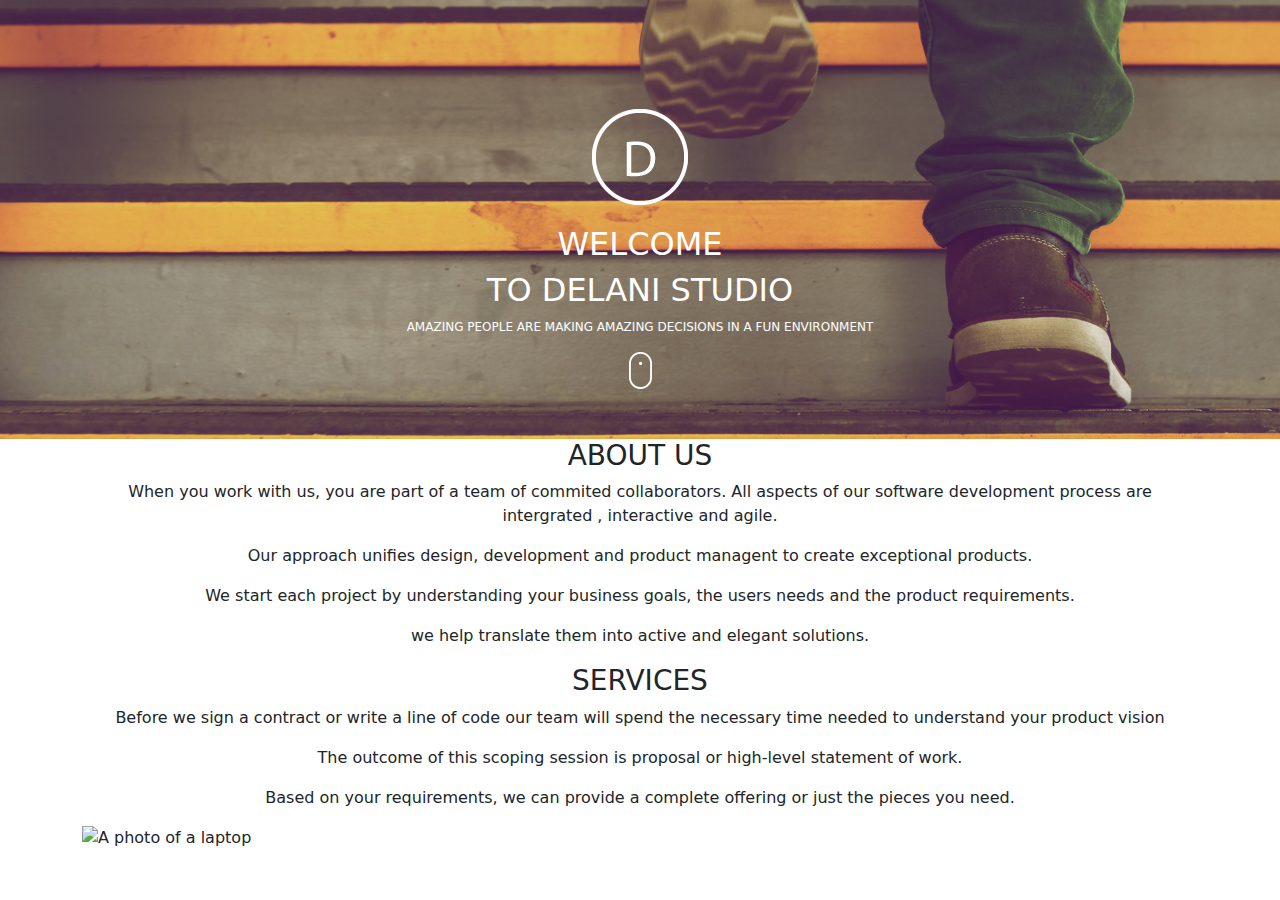
==== delani.html @ 22e6e0d6 "adding css for banner 1" ====
<!DOCTYPE html>
<html>

<head>
    <meta name="viewport" content="width=device-width, initial-scale=1.0">
    <title>Delani Studio</title>
   <!-- <link href="https://cdn.jsdelivr.net/npm/bootstrap@5.1.3/dist/css/bootstrap.min.css" rel="stylesheet" integrity="sha384-1BmE4kWBq78iYhFldvKuhfTAU6auU8tT94WrHftjDbrCEXSU1oBoqyl2QvZ6jIW3" crossorigin="anonymous">-->
     <link href="css/bootstrap.css" rel="stylesheet" >
     <link href="/css/delani.css" rel="stylesheet" >
</head>

<body>
    <div class="banner1">
        <div class="text1">
         
        <div> <img class="logo" src="/Assets/logo.png"></div> 
   
                <h2>WELCOME</h2>
                <h2> TO DELANI STUDIO</h2>
                <p>AMAZING PEOPLE ARE MAKING AMAZING DECISIONS IN A FUN ENVIRONMENT</p>
            <div class="mouse-click"> <a href="#about-us"><img src="/Assets/mouse_click.png" alt=" mouse-click" id="mouse-click"></a> </div>
               
            
             
        </div>
        </div>
     
    <div class="container">

            <div class="col text-center">
                <h3>ABOUT US</h3>
                <p>When you work with us, you are part of a team of commited collaborators. All aspects of our software development process are intergrated , interactive and agile.</p>
                <p>Our approach unifies design, development and product managent to create exceptional products.</p> 
                <p>We start each project by understanding your business goals, the users needs and the product requirements.</p>
                <p>we help translate them into active and elegant solutions.</p>
            </div>

             <div class="col text-center">
                    <h3>SERVICES</h3>
                    <p>Before we sign a contract or write a line of code our team will spend the necessary time needed to understand your product vision</p>
                    <p>The outcome of this scoping session is proposal or high-level statement of work.</p>
                    <p>Based on your requirements, we can provide a complete offering or just the pieces you need.</p>
             </div>
            

    </div>

    <div class="container">
        
            <img src="/Assets/s_image" alt="A photo of a laptop">
        
    </div>
  
   
    

    
<!--<script src="https://cdn.jsdelivr.net/npm/bootstrap@5.1.3/dist/js/bootstrap.bundle.min.js" integrity="sha384-ka7Sk0Gln4gmtz2MlQnikT1wXgYsOg+OMhuP+IlRH9sENBO0LRn5q+8nbTov4+1p" crossorigin="anonymous"></script>-->
</body>

</html>
---- css/delani.css ----
.banner1 {
    padding: 50px;
    background-image:url(/Assets/h_img.jpg);
    background-size: 100%;
    background-repeat: no-repeat;
    background-position:center;
  
 
}

.text1 {
    padding-top: 5%;
    color: white;
    font-size: 12px;
    text-align: center;
    
}

.logo {
   padding-bottom:20px;
    
}
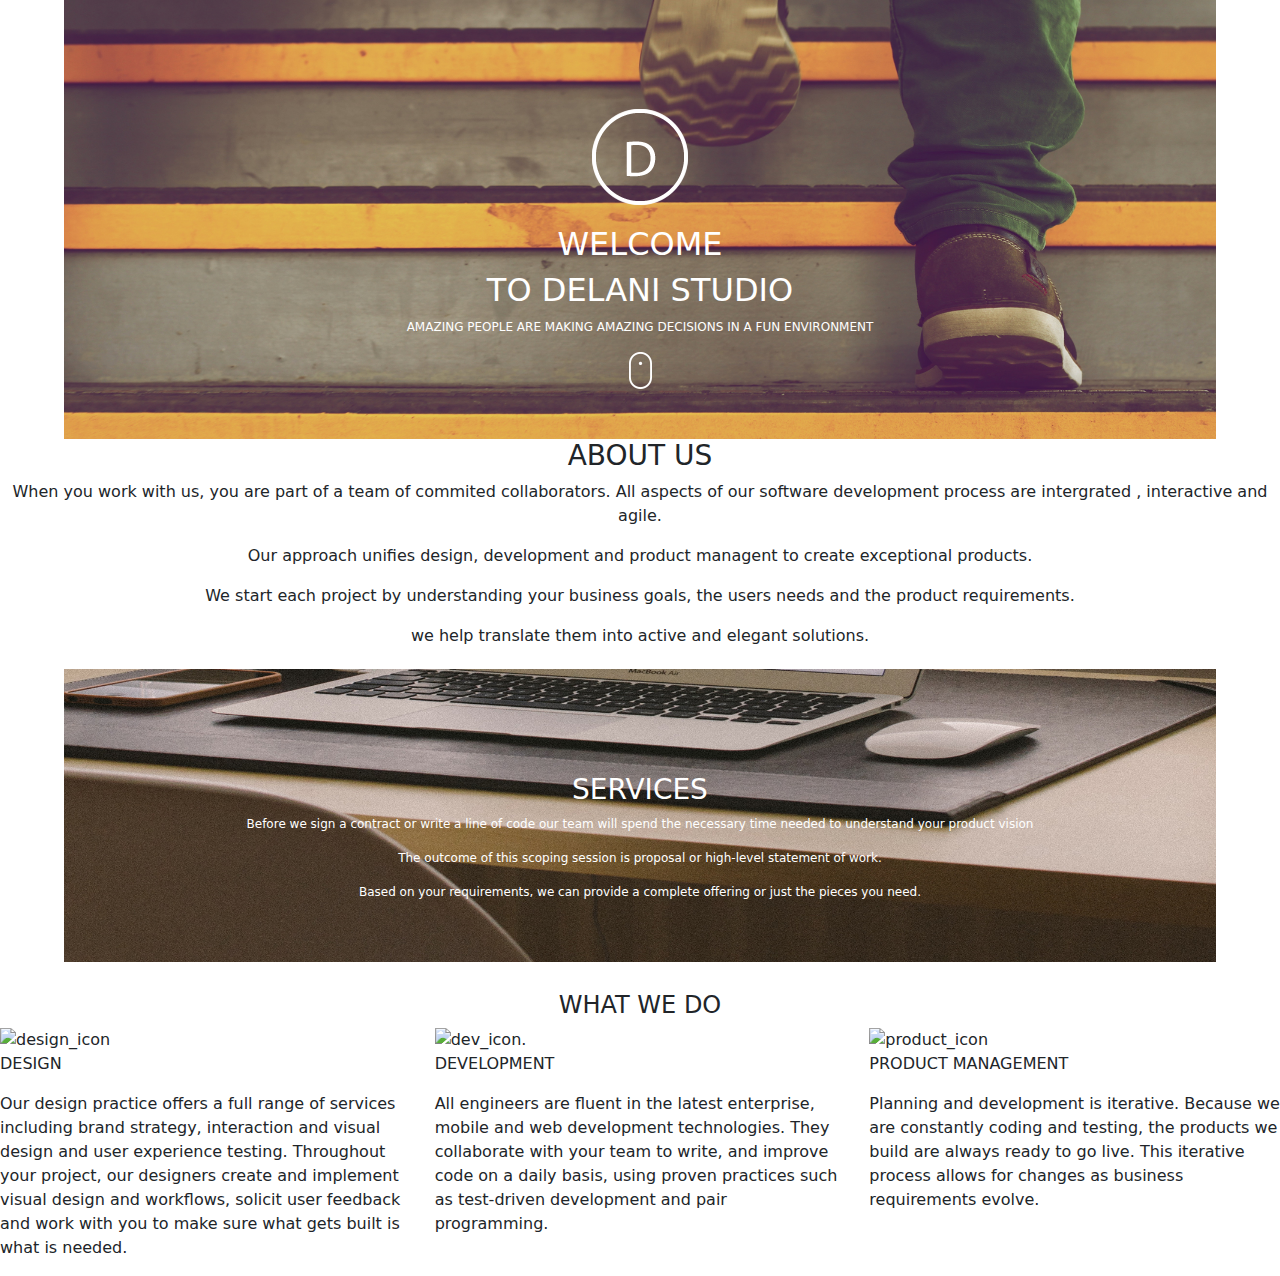
==== commit 105997d2: "adding in what we do segment" ====
--- a/delani.html
+++ b/delani.html
@@ -10,23 +10,21 @@
 </head>
 
 <body>
-    <div class="banner1">
+    <div class="container-fluid" id="banner1">
         <div class="text1">
          
-        <div> <img class="logo" src="/Assets/logo.png"></div> 
+        <div> <img class="img-fluid" id="logo" src="/Assets/logo.png"></div> 
    
                 <h2>WELCOME</h2>
                 <h2> TO DELANI STUDIO</h2>
                 <p>AMAZING PEOPLE ARE MAKING AMAZING DECISIONS IN A FUN ENVIRONMENT</p>
-            <div class="mouse-click"> <a href="#about-us"><img src="/Assets/mouse_click.png" alt=" mouse-click" id="mouse-click"></a> </div>
+            <div class="mouse-click"> <a href="#about-us"><img class="img-fluid"src="/Assets/mouse_click.png" alt=" mouse-click" id="mouse-click"></a> </div>
                
             
              
         </div>
         </div>
      
-    <div class="container">
-
             <div class="col text-center">
                 <h3>ABOUT US</h3>
                 <p>When you work with us, you are part of a team of commited collaborators. All aspects of our software development process are intergrated , interactive and agile.</p>
@@ -34,24 +32,53 @@
                 <p>We start each project by understanding your business goals, the users needs and the product requirements.</p>
                 <p>we help translate them into active and elegant solutions.</p>
             </div>
-
-             <div class="col text-center">
+            <div class="banner2">
+               <div class="text1">
                     <h3>SERVICES</h3>
                     <p>Before we sign a contract or write a line of code our team will spend the necessary time needed to understand your product vision</p>
                     <p>The outcome of this scoping session is proposal or high-level statement of work.</p>
                     <p>Based on your requirements, we can provide a complete offering or just the pieces you need.</p>
-             </div>
+                </div>
+            </div>
+            <div>
+                <br>
+                  <h4 style="text-align: center;">WHAT WE DO</h4>
+                  <div class="row">
+                    <div class="col-md-4">
+                      <div>
+                        <img src="/assets/design_icon.png" alt=" design_icon">
+                      </div>
+                        <p>DESIGN</p>
+                        <p>
+                            Our design practice offers a full range of services including brand strategy, interaction and visual design and user experience testing.
+                            Throughout your project, our designers create and implement visual design and workflows, solicit user feedback and work with you to make sure what gets built is what is needed.</p>
+                    </div>
+                    <div class="col-md-4">
+                      <div>
+                          <img src="/assets/dev_icon.png" alt="dev_icon.">
+                      </div>
+                        <p>DEVELOPMENT</p>
+                        <p>
+                            All engineers are fluent in the latest enterprise, mobile and web development technologies.
+                            They collaborate with your team to write, and improve code on a daily basis, using proven practices such as test-driven development and pair programming.</p>
+                    </div>
+                    <div class="col-md-4">
+                      <div>
+                          <img src="/assets/product_icon.png" alt="product_icon">
+                      </div>  
+                        <p>PRODUCT MANAGEMENT</p>
+                        <p>
+                              Planning and development is iterative. Because we are constantly coding and testing, the products we build are always ready to go live. 
+                              This iterative process allows for changes as business requirements evolve.</p>
+                    </div>
+                  </div>
+              </div>
             
 
-    </div>
+   
 
-    <div class="container">
-        
-            <img src="/Assets/s_image" alt="A photo of a laptop">
-        
-    </div>
   
-   
+
     
 
     
--- a/css/delani.css
+++ b/css/delani.css
@@ -1,10 +1,10 @@
 
 
 
-.banner1 {
+#banner1 {
     padding: 50px;
     background-image:url(/Assets/h_img.jpg);
-    background-size: 100%;
+    background-size: 90%;
     background-repeat: no-repeat;
     background-position:center;
   
@@ -19,10 +19,24 @@
     
 }
 
-.logo {
+#logo {
    padding-bottom:20px;
     
 }
 
+.banner2 {
+    padding: 50px;
+    background-image:url(/Assets/s_image.jpg);
+    background-size: 90%;
+    background-repeat: no-repeat;
+    background-position:center;
 
+}
 
+.text1 {
+    padding-top: 5%;
+    color: white;
+    font-size: 12px;
+    text-align: center;
+
+}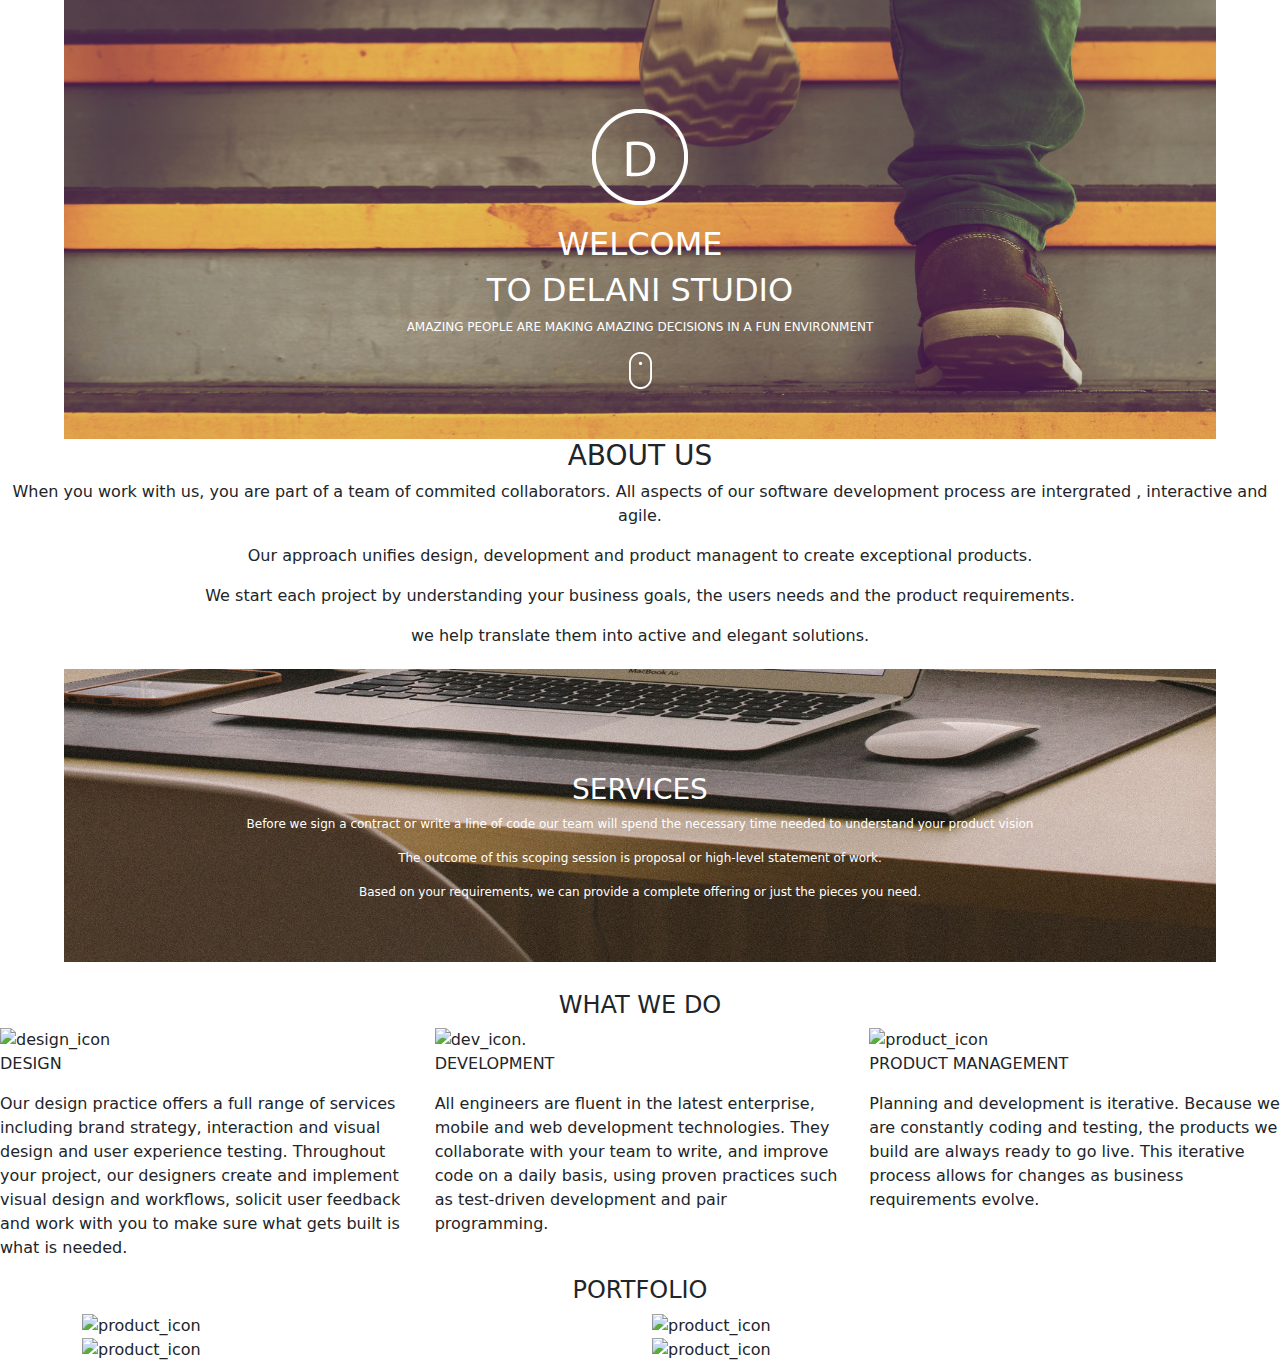
==== commit 2cdf67e2: "Adding portfolios grid structure and alignment" ====
--- a/delani.html
+++ b/delani.html
@@ -13,46 +13,47 @@
     <div class="container-fluid" id="banner1">
         <div class="text1">
          
-        <div> <img class="img-fluid" id="logo" src="/Assets/logo.png"></div> 
+            <div> <img class="img-fluid" id="logo" src="/Assets/logo.png"></div> 
    
                 <h2>WELCOME</h2>
                 <h2> TO DELANI STUDIO</h2>
                 <p>AMAZING PEOPLE ARE MAKING AMAZING DECISIONS IN A FUN ENVIRONMENT</p>
-            <div class="mouse-click"> <a href="#about-us"><img class="img-fluid"src="/Assets/mouse_click.png" alt=" mouse-click" id="mouse-click"></a> </div>
+             <div class="mouse-click"> <a href="#about-us"><img class="img-fluid"src="/Assets/mouse_click.png" alt=" mouse-click" id="mouse-click"></a> </div>
                
             
              
         </div>
-        </div>
+     </div>
      
-            <div class="col text-center">
+    <div class="col text-center">
                 <h3>ABOUT US</h3>
                 <p>When you work with us, you are part of a team of commited collaborators. All aspects of our software development process are intergrated , interactive and agile.</p>
                 <p>Our approach unifies design, development and product managent to create exceptional products.</p> 
                 <p>We start each project by understanding your business goals, the users needs and the product requirements.</p>
                 <p>we help translate them into active and elegant solutions.</p>
-            </div>
-            <div class="banner2">
-               <div class="text1">
+    </div>
+        <div class="banner2">
+            <div class="text1">
                     <h3>SERVICES</h3>
                     <p>Before we sign a contract or write a line of code our team will spend the necessary time needed to understand your product vision</p>
                     <p>The outcome of this scoping session is proposal or high-level statement of work.</p>
                     <p>Based on your requirements, we can provide a complete offering or just the pieces you need.</p>
-                </div>
             </div>
-            <div>
+    </div>
+    <div>
                 <br>
                   <h4 style="text-align: center;">WHAT WE DO</h4>
-                  <div class="row">
-                    <div class="col-md-4">
-                      <div>
-                        <img src="/assets/design_icon.png" alt=" design_icon">
-                      </div>
-                        <p>DESIGN</p>
-                        <p>
-                            Our design practice offers a full range of services including brand strategy, interaction and visual design and user experience testing.
-                            Throughout your project, our designers create and implement visual design and workflows, solicit user feedback and work with you to make sure what gets built is what is needed.</p>
-                    </div>
+        <div class="row">
+             <div class="col-md-4">
+                <div>
+                    <img src="/assets/design_icon.png" alt=" design_icon">
+                 </div>
+                        
+                 <p>DESIGN</p>
+                       
+                 <p>Our design practice offers a full range of services including brand strategy, interaction and visual design and user experience testing.
+                     Throughout your project, our designers create and implement visual design and workflows, solicit user feedback and work with you to make sure what gets built is what is needed.</p>
+              </div>
                     <div class="col-md-4">
                       <div>
                           <img src="/assets/dev_icon.png" alt="dev_icon.">
@@ -73,6 +74,29 @@
                     </div>
                   </div>
               </div>
+    <div>
+        <h4 style="text-align: center;">PORTFOLIO</h4>
+        <div class="container">
+            <div class="row">
+              <div class="col">
+                <img src="/assets/product_icon.png" alt="product_icon">
+              </div>
+              <div class="col">
+                <img src="/assets/product_icon.png" alt="product_icon">
+              </div>
+              
+            </div>
+            <div class="row">
+                <div class="col">
+                  <img src="/assets/product_icon.png" alt="product_icon">
+                </div>
+                <div class="col">
+                  <img src="/assets/product_icon.png" alt="product_icon">
+                </div>
+                
+              </div>
+              
+    </div>
             
 
    
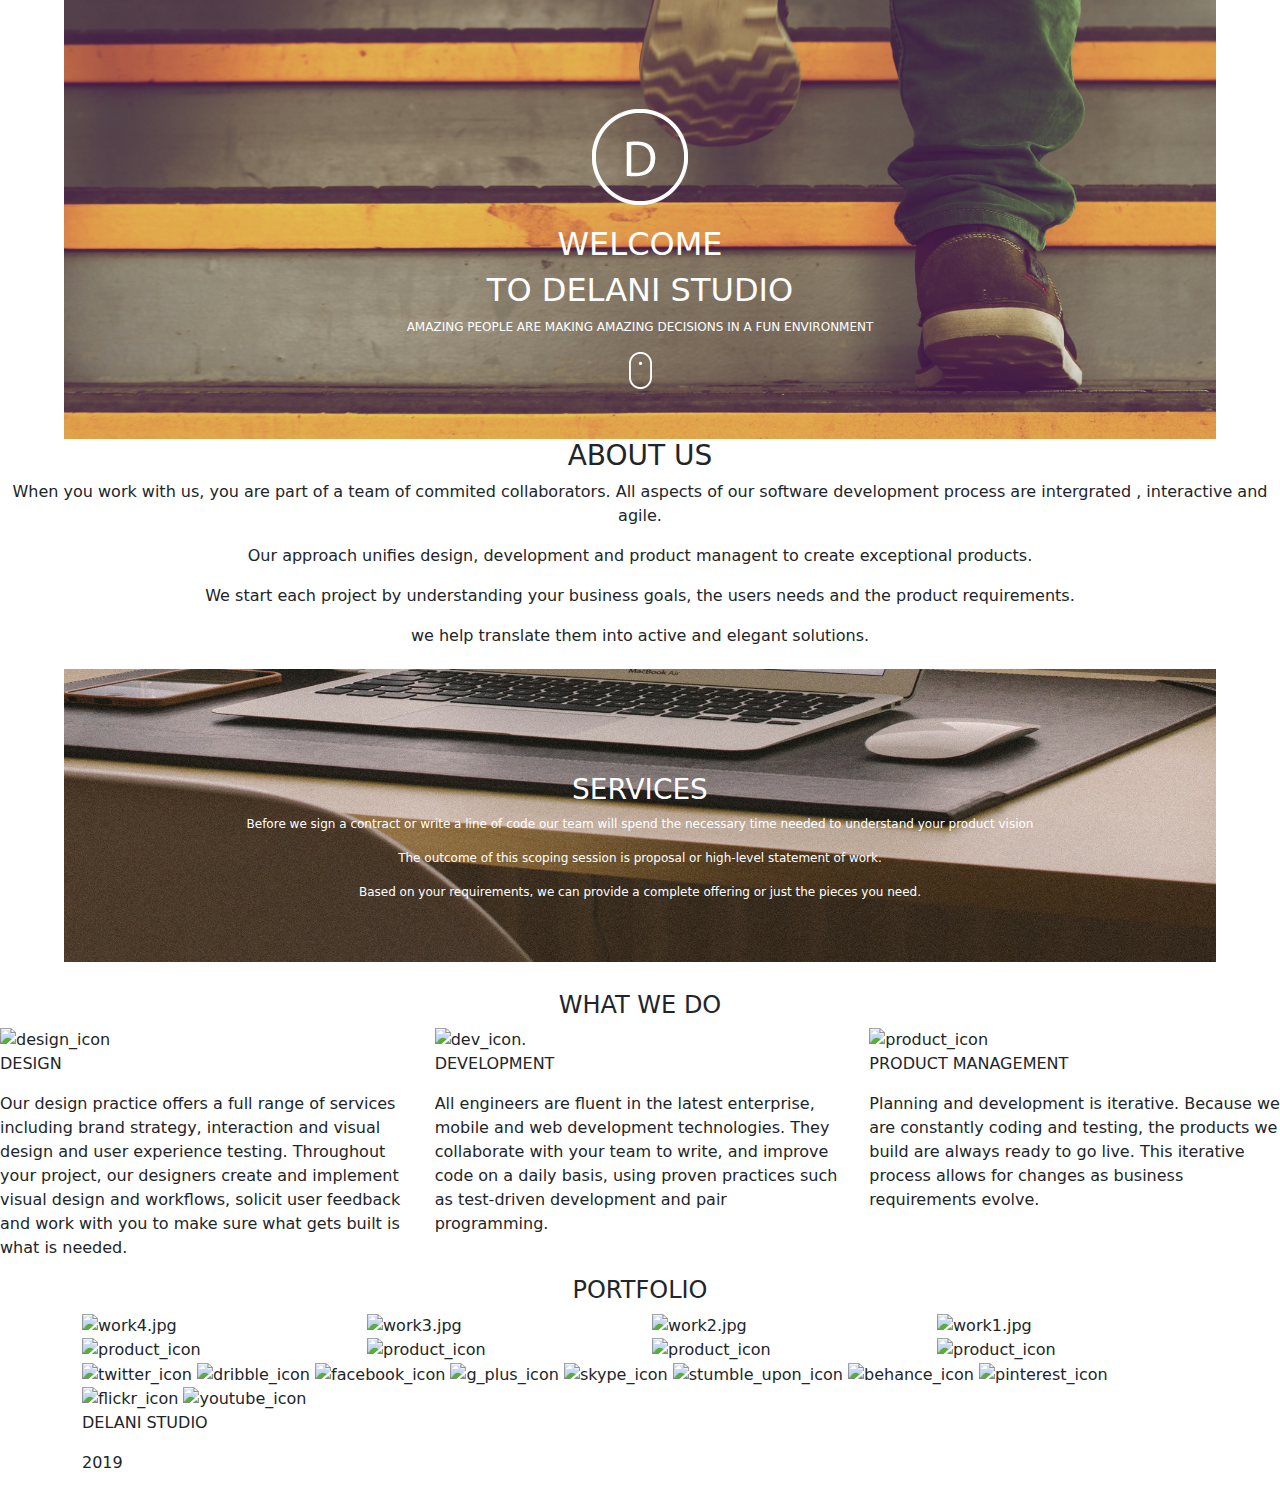
==== commit be3efdc6: "adding social media pages" ====
--- a/delani.html
+++ b/delani.html
@@ -78,23 +78,51 @@
         <h4 style="text-align: center;">PORTFOLIO</h4>
         <div class="container">
             <div class="row">
-              <div class="col">
-                <img src="/assets/product_icon.png" alt="product_icon">
+              <div class="col-sm-12 col-md-3 col-lg-3">
+                <img src="/assets/work4.jpg" class="img-fluid " alt="work4.jpg">
               </div>
-              <div class="col">
-                <img src="/assets/product_icon.png" alt="product_icon">
+              <div class="col-sm-12 col-md-3 col-lg-3">
+                <img src="/assets/work3.jpg" class="img-fluid " alt="work3.jpg">
+              </div>
+              <div class="col-sm-12 col-md-3 col-lg-3">
+                <img src="/assets/work2.jpg" class="img-fluid " alt="work2.jpg">
+              </div>
+              <div class="col-sm-12 col-md-3 col-lg-3">
+                <img src="/assets/work1.jpg" class="img-fluid " alt="work1.jpg">
               </div>
               
             </div>
             <div class="row">
-                <div class="col">
-                  <img src="/assets/product_icon.png" alt="product_icon">
+                <div class="col-sm-12 col-md-3 col-lg-3">
+                  <img src="/assets/work5.jpg" class="img-fluid " alt="product_icon">
                 </div>
-                <div class="col">
-                  <img src="/assets/product_icon.png" alt="product_icon">
+                <div class="col-sm-12 col-md-3 col-lg-3">
+                  <img src="/assets/work6.jpg" class="img-fluid " alt="product_icon">
                 </div>
+                <div class="col-sm-12 col-md-3 col-lg-3">
+                    <img src="/assets/work7.jpg" class="img-fluid " alt="product_icon">
+                  </div>
+                  <div class="col-sm-12 col-md-3 col-lg-3">
+                    <img src="/assets/work8.jpg" class="img-fluid " alt="product_icon">
+                  </div>
+
                 
               </div>
+              
+              <footer>
+                <img src="/assets/social_icons/twitter.png" alt="twitter_icon">
+                <img src="/assets/social_icons/dribble.png" alt="dribble_icon">
+                <img src="/assets/social_icons/facebook.png" alt="facebook_icon">
+                <img src="/assets/social_icons/g_plus.png" alt="g_plus_icon">
+                <img src="/assets/social_icons/skype.png" alt="skype_icon">
+                <img src="/assets/social_icons/stumble_upon.png" alt="stumble_upon_icon">
+                <img src="/assets/social_icons/behance.png" alt="behance_icon">
+                <img src="/assets/social_icons/pinterest.png" alt="pinterest_icon">
+                <img src="/assets/social_icons/flickr.png" alt="flickr_icon">
+                <img src="/assets/social_icons/you_tube.png" alt="youtube_icon">
+                <p>DELANI STUDIO</p>
+                <p>2019</p>
+            </footer> 
               
     </div>
             
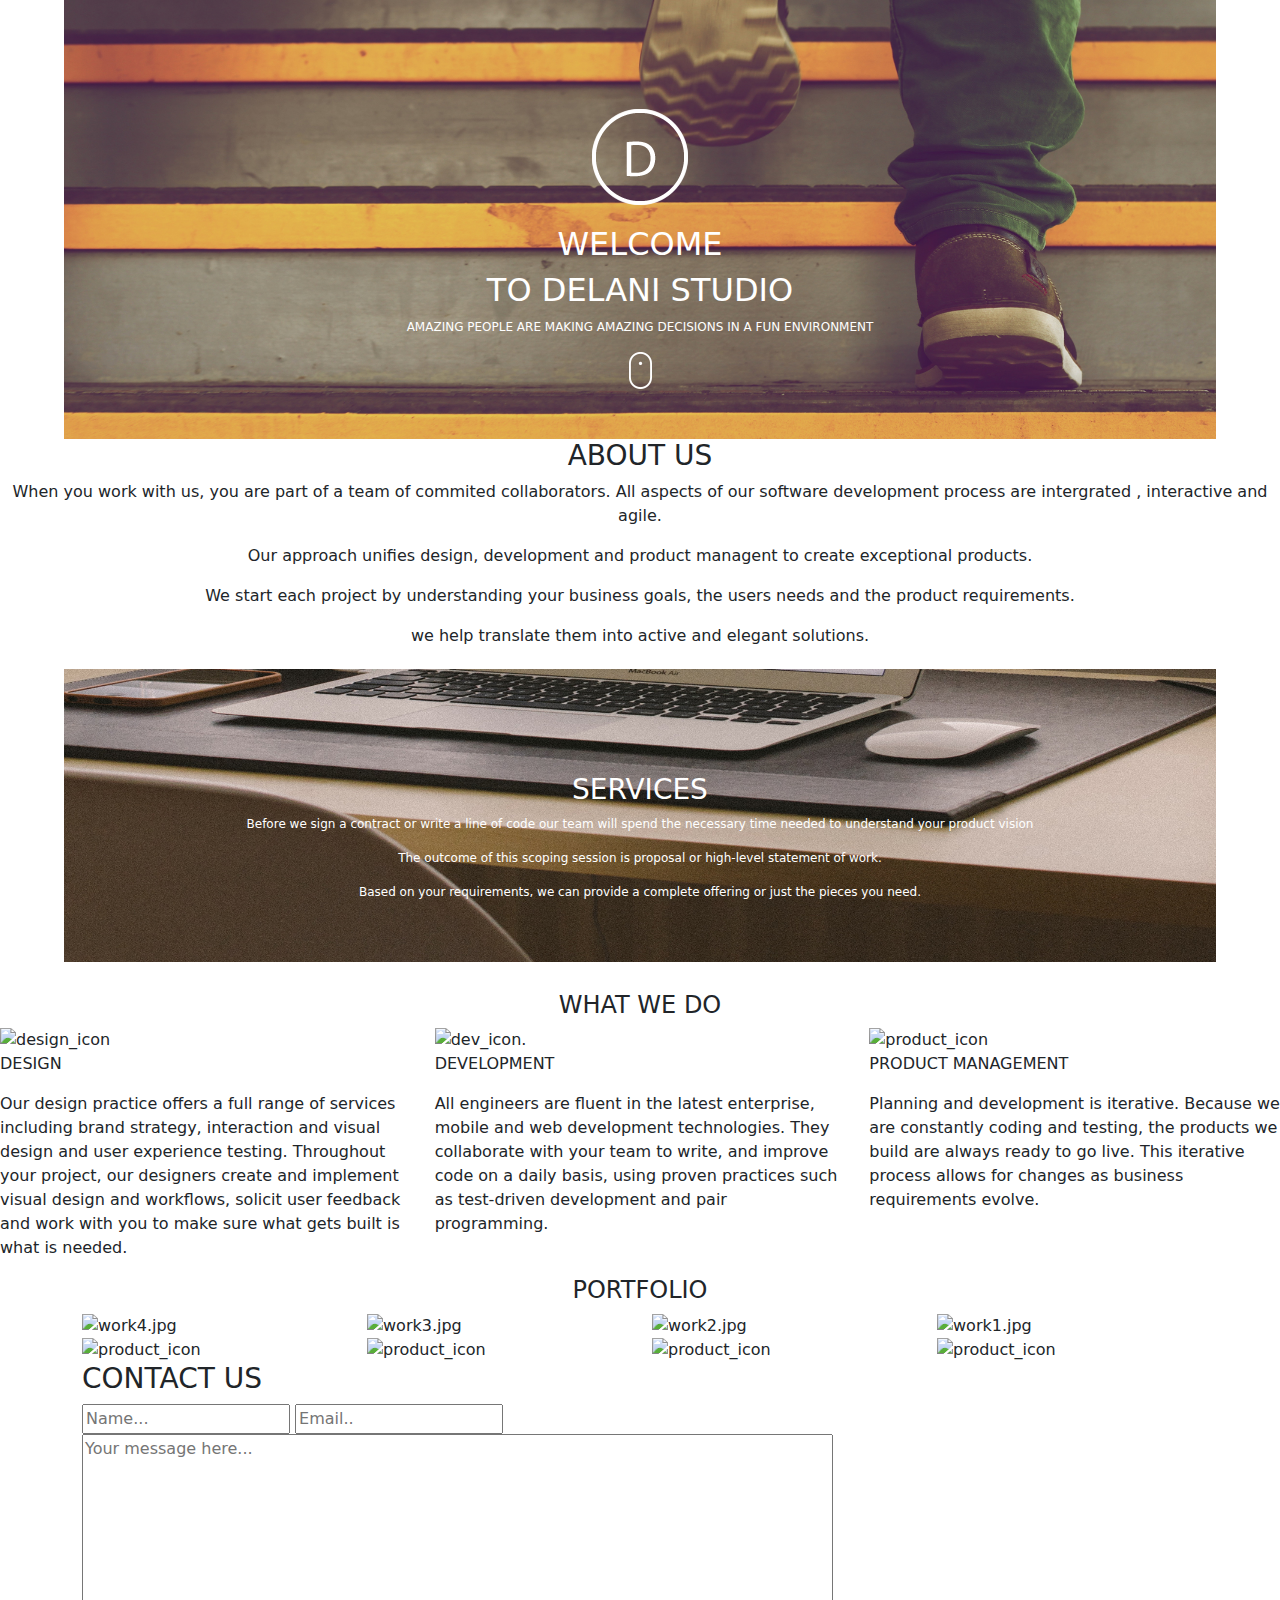
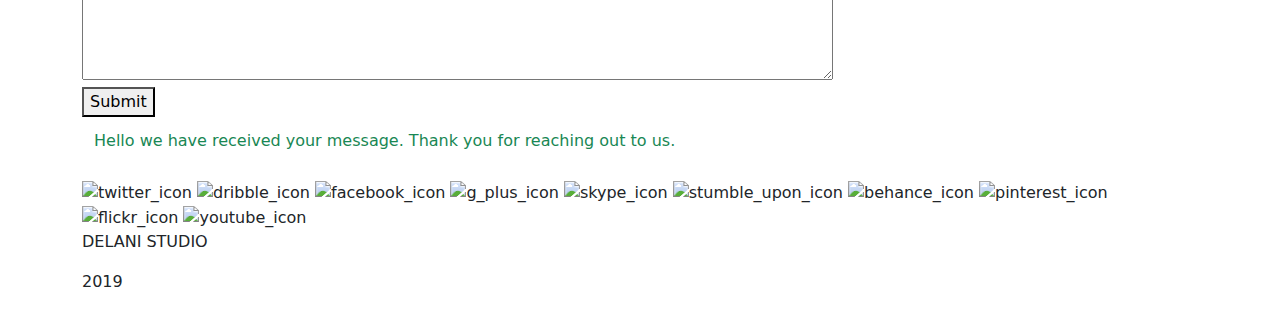
==== commit 46889963: "Ammending form" ====
--- a/delani.html
+++ b/delani.html
@@ -105,9 +105,28 @@
                   <div class="col-sm-12 col-md-3 col-lg-3">
                     <img src="/assets/work8.jpg" class="img-fluid " alt="product_icon">
                   </div>
-
-                
-              </div>
+<div>
+       
+    <div>
+        <div>
+            <h3>CONTACT US</h3>
+            <form name="ContactForm" action="">
+                <input type="text" placeholder="Name..." >
+                <input type="email" placeholder="Email.." >
+                <div>
+                    <textarea name=""cols="90" rows="10" placeholder="Your message here..."></textarea>
+                </div>
+                <div>
+                    <button>Submit</button>
+                </div>
+            </form>
+                </div>
+                <div class="toast-body">
+                    <p class="text-success"> Hello <span></span> we have received your message. Thank you for reaching out to us.</p>
+                </div>
+            </div>
+        </div>
+    </div>
               
               <footer>
                 <img src="/assets/social_icons/twitter.png" alt="twitter_icon">
@@ -134,7 +153,7 @@
     
 
     
-<!--<script src="https://cdn.jsdelivr.net/npm/bootstrap@5.1.3/dist/js/bootstrap.bundle.min.js" integrity="sha384-ka7Sk0Gln4gmtz2MlQnikT1wXgYsOg+OMhuP+IlRH9sENBO0LRn5q+8nbTov4+1p" crossorigin="anonymous"></script>-->
+<script src="https://cdn.jsdelivr.net/npm/bootstrap@5.1.3/dist/js/bootstrap.bundle.min.js" integrity="sha384-ka7Sk0Gln4gmtz2MlQnikT1wXgYsOg+OMhuP+IlRH9sENBO0LRn5q+8nbTov4+1p" crossorigin="anonymous"></script>
 </body>
 
 </html>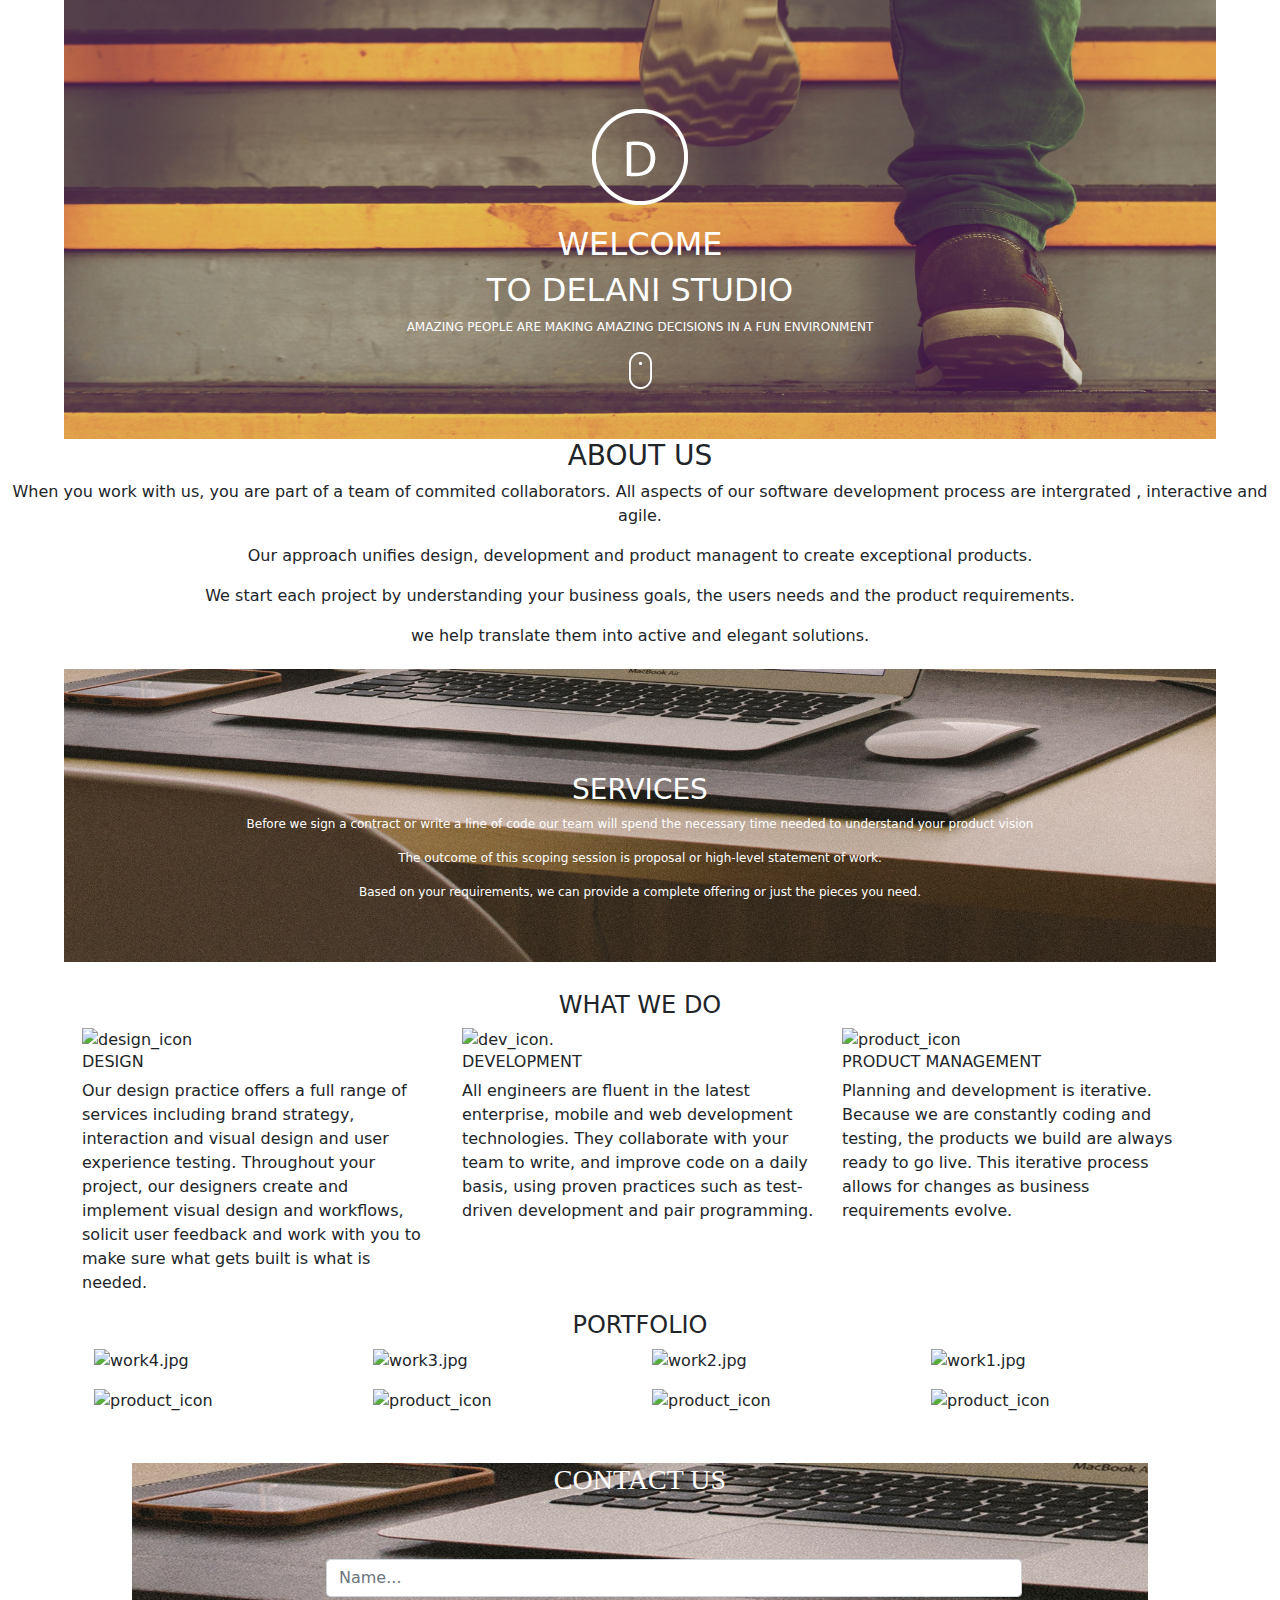
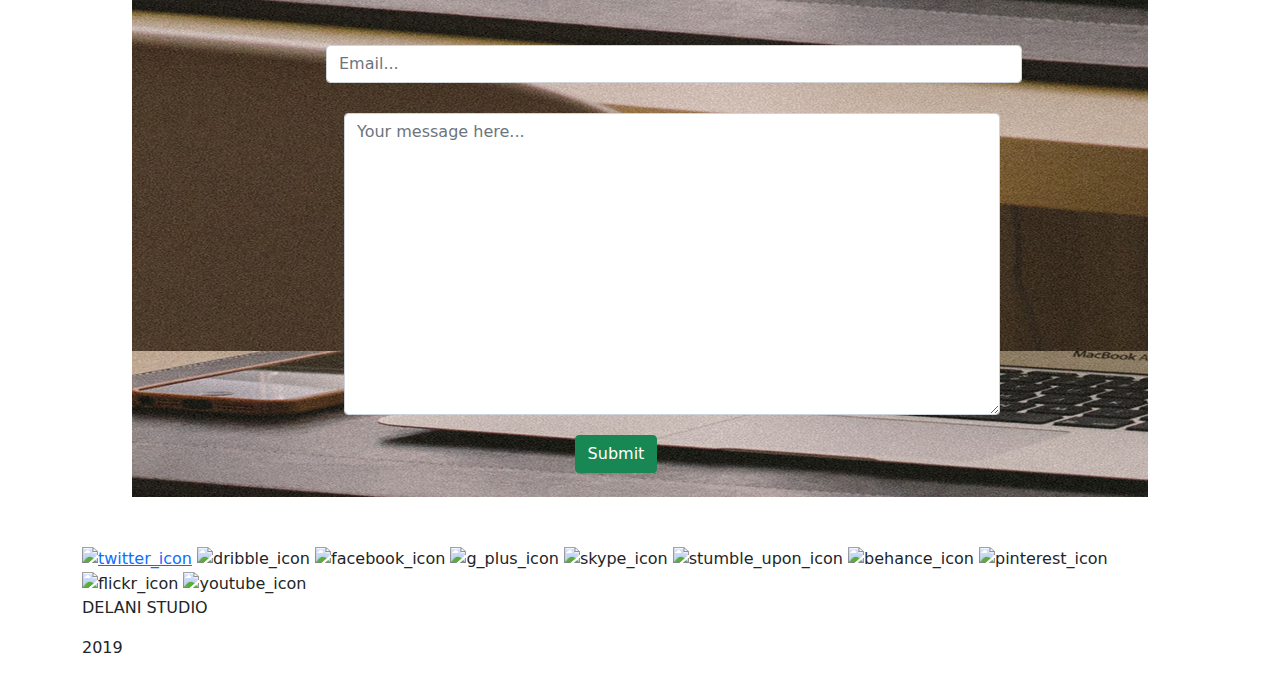
==== commit d6efda3d: "finalized on structure" ====
--- a/delani.html
+++ b/delani.html
@@ -1,159 +1,190 @@
 <!DOCTYPE html>
 <html>
-
-<head>
-    <meta name="viewport" content="width=device-width, initial-scale=1.0">
+  <head>
+    <meta name="viewport" content="width=device-width, initial-scale=1.0" />
     <title>Delani Studio</title>
-   <!-- <link href="https://cdn.jsdelivr.net/npm/bootstrap@5.1.3/dist/css/bootstrap.min.css" rel="stylesheet" integrity="sha384-1BmE4kWBq78iYhFldvKuhfTAU6auU8tT94WrHftjDbrCEXSU1oBoqyl2QvZ6jIW3" crossorigin="anonymous">-->
-     <link href="css/bootstrap.css" rel="stylesheet" >
-     <link href="/css/delani.css" rel="stylesheet" >
-</head>
-
-<body>
-    <div class="container-fluid" id="banner1">
-        <div class="text1">
-         
-            <div> <img class="img-fluid" id="logo" src="/Assets/logo.png"></div> 
-   
-                <h2>WELCOME</h2>
-                <h2> TO DELANI STUDIO</h2>
-                <p>AMAZING PEOPLE ARE MAKING AMAZING DECISIONS IN A FUN ENVIRONMENT</p>
-             <div class="mouse-click"> <a href="#about-us"><img class="img-fluid"src="/Assets/mouse_click.png" alt=" mouse-click" id="mouse-click"></a> </div>
-               
-            
-             
-        </div>
-     </div>
-     
-    <div class="col text-center">
-                <h3>ABOUT US</h3>
-                <p>When you work with us, you are part of a team of commited collaborators. All aspects of our software development process are intergrated , interactive and agile.</p>
-                <p>Our approach unifies design, development and product managent to create exceptional products.</p> 
-                <p>We start each project by understanding your business goals, the users needs and the product requirements.</p>
-                <p>we help translate them into active and elegant solutions.</p>
-    </div>
-        <div class="banner2">
-            <div class="text1">
-                    <h3>SERVICES</h3>
-                    <p>Before we sign a contract or write a line of code our team will spend the necessary time needed to understand your product vision</p>
-                    <p>The outcome of this scoping session is proposal or high-level statement of work.</p>
-                    <p>Based on your requirements, we can provide a complete offering or just the pieces you need.</p>
-            </div>
-    </div>
-    <div>
-                <br>
-                  <h4 style="text-align: center;">WHAT WE DO</h4>
-        <div class="row">
-             <div class="col-md-4">
-                <div>
-                    <img src="/assets/design_icon.png" alt=" design_icon">
-                 </div>
-                        
-                 <p>DESIGN</p>
-                       
-                 <p>Our design practice offers a full range of services including brand strategy, interaction and visual design and user experience testing.
-                     Throughout your project, our designers create and implement visual design and workflows, solicit user feedback and work with you to make sure what gets built is what is needed.</p>
-              </div>
-                    <div class="col-md-4">
-                      <div>
-                          <img src="/assets/dev_icon.png" alt="dev_icon.">
-                      </div>
-                        <p>DEVELOPMENT</p>
-                        <p>
-                            All engineers are fluent in the latest enterprise, mobile and web development technologies.
-                            They collaborate with your team to write, and improve code on a daily basis, using proven practices such as test-driven development and pair programming.</p>
-                    </div>
-                    <div class="col-md-4">
-                      <div>
-                          <img src="/assets/product_icon.png" alt="product_icon">
-                      </div>  
-                        <p>PRODUCT MANAGEMENT</p>
-                        <p>
-                              Planning and development is iterative. Because we are constantly coding and testing, the products we build are always ready to go live. 
-                              This iterative process allows for changes as business requirements evolve.</p>
-                    </div>
-                  </div>
-              </div>
-    <div>
-        <h4 style="text-align: center;">PORTFOLIO</h4>
-        <div class="container">
-            <div class="row">
-              <div class="col-sm-12 col-md-3 col-lg-3">
-                <img src="/assets/work4.jpg" class="img-fluid " alt="work4.jpg">
-              </div>
-              <div class="col-sm-12 col-md-3 col-lg-3">
-                <img src="/assets/work3.jpg" class="img-fluid " alt="work3.jpg">
-              </div>
-              <div class="col-sm-12 col-md-3 col-lg-3">
-                <img src="/assets/work2.jpg" class="img-fluid " alt="work2.jpg">
-              </div>
-              <div class="col-sm-12 col-md-3 col-lg-3">
-                <img src="/assets/work1.jpg" class="img-fluid " alt="work1.jpg">
-              </div>
-              
-            </div>
-            <div class="row">
-                <div class="col-sm-12 col-md-3 col-lg-3">
-                  <img src="/assets/work5.jpg" class="img-fluid " alt="product_icon">
-                </div>
-                <div class="col-sm-12 col-md-3 col-lg-3">
-                  <img src="/assets/work6.jpg" class="img-fluid " alt="product_icon">
-                </div>
-                <div class="col-sm-12 col-md-3 col-lg-3">
-                    <img src="/assets/work7.jpg" class="img-fluid " alt="product_icon">
-                  </div>
-                  <div class="col-sm-12 col-md-3 col-lg-3">
-                    <img src="/assets/work8.jpg" class="img-fluid " alt="product_icon">
-                  </div>
-<div>
-       
-    <div>
-        <div>
-            <h3>CONTACT US</h3>
-            <form name="ContactForm" action="">
-                <input type="text" placeholder="Name..." >
-                <input type="email" placeholder="Email.." >
-                <div>
-                    <textarea name=""cols="90" rows="10" placeholder="Your message here..."></textarea>
-                </div>
-                <div>
-                    <button>Submit</button>
-                </div>
-            </form>
-                </div>
-                <div class="toast-body">
-                    <p class="text-success"> Hello <span></span> we have received your message. Thank you for reaching out to us.</p>
-                </div>
-            </div>
-        </div>
-    </div>
-              
-              <footer>
-                <img src="/assets/social_icons/twitter.png" alt="twitter_icon">
-                <img src="/assets/social_icons/dribble.png" alt="dribble_icon">
-                <img src="/assets/social_icons/facebook.png" alt="facebook_icon">
-                <img src="/assets/social_icons/g_plus.png" alt="g_plus_icon">
-                <img src="/assets/social_icons/skype.png" alt="skype_icon">
-                <img src="/assets/social_icons/stumble_upon.png" alt="stumble_upon_icon">
-                <img src="/assets/social_icons/behance.png" alt="behance_icon">
-                <img src="/assets/social_icons/pinterest.png" alt="pinterest_icon">
-                <img src="/assets/social_icons/flickr.png" alt="flickr_icon">
-                <img src="/assets/social_icons/you_tube.png" alt="youtube_icon">
-                <p>DELANI STUDIO</p>
-                <p>2019</p>
-            </footer> 
-              
-    </div>
-            
-
-   
-
-  
+    <!-- <link href="https://cdn.jsdelivr.net/npm/bootstrap@5.1.3/dist/css/bootstrap.min.css" rel="stylesheet" integrity="sha384-1BmE4kWBq78iYhFldvKuhfTAU6auU8tT94WrHftjDbrCEXSU1oBoqyl2QvZ6jIW3" crossorigin="anonymous">-->
+    <link href="css/bootstrap.css" rel="stylesheet" />
+    <link href="/css/delani.css" rel="stylesheet" />
+    <script src="https://code.jquery.com/jquery-3.3.1.min.js" integrity="sha256-FgpCb/KJQlLNfOu91ta32o/NMZxltwRo8QtmkMRdAu8=" crossorigin="anonymous"></script>
+    <script src="js/hover.js"></script>
 
     
 
+  </head>
+
+  <body>
+    <div class="container-fluid" id="banner1">
+      <div class="text1">
+        <div><img class="img-fluid" id="logo" src="/Assets/logo.png" /></div>
+
+        <h2>WELCOME</h2>
+        <h2>TO DELANI STUDIO</h2>
+        <p>AMAZING PEOPLE ARE MAKING AMAZING DECISIONS IN A FUN ENVIRONMENT</p>
+        <div>
+          <a href="#about-us"><img class="img-fluid" src="/Assets/mouse_click.png" alt=" mouse-click"/></a>
+        </div>
+      </div>
+    </div>
+
+    <div class="col text-center">
+      <h3>ABOUT US</h3>
+      <p>
+        When you work with us, you are part of a team of commited collaborators.
+        All aspects of our software development process are intergrated ,
+        interactive and agile.
+      </p>
+      <p>
+        Our approach unifies design, development and product managent to create
+        exceptional products.
+      </p>
+      <p>
+        We start each project by understanding your business goals, the users
+        needs and the product requirements.
+      </p>
+      <p>we help translate them into active and elegant solutions.</p>
+    </div>
+    <div class="banner2">
+      <div class="text1">
+        <h3>SERVICES</h3>
+        <p>
+          Before we sign a contract or write a line of code our team will spend
+          the necessary time needed to understand your product vision
+        </p>
+        <p>
+          The outcome of this scoping session is proposal or high-level
+          statement of work.
+        </p>
+        <p>
+          Based on your requirements, we can provide a complete offering or just
+          the pieces you need.
+        </p>
+      </div>
+    </div>
     
-<script src="https://cdn.jsdelivr.net/npm/bootstrap@5.1.3/dist/js/bootstrap.bundle.min.js" integrity="sha384-ka7Sk0Gln4gmtz2MlQnikT1wXgYsOg+OMhuP+IlRH9sENBO0LRn5q+8nbTov4+1p" crossorigin="anonymous"></script>
-</body>
+      <br />
+      <div>
+      
+      <div class="container container-fluid">
+        <div> <h4 style="text-align:center;">WHAT WE DO</h4></div>
+      <div class="row">
+        <div class="col-md-4" id="design">
+         <div >
+            <img src="/assets/design_icon.png" alt=" design_icon" id="show1" />
+            <h6>DESIGN</h6>
+            <p id="switchdisplay">
+            Our design practice offers a full range of services including brand
+            strategy, interaction and visual design and user experience testing.
+            Throughout your project, our designers create and implement visual
+            design and workflows, solicit user feedback and work with you to
+            make sure what gets built is what is needed.
+            </p>
+        </div>
+        </div>
+        <div class="col-md-4">
+          <div id="development">
+            <img src="/assets/dev_icon.png" alt="dev_icon." />
+            <h6>DEVELOPMENT</h6>
+            <p id="">
+            All engineers are fluent in the latest enterprise, mobile and web
+            development technologies. They collaborate with your team to write,
+            and improve code on a daily basis, using proven practices such as
+            test-driven development and pair programming.
+            </p>
+        </div>
+      </div>
+      <div class="col-md-4">
+        <div>
+            <img src="/assets/product_icon.png" alt="product_icon" />
+          <h6>PRODUCT MANAGEMENT</h6>
+          <p id="product">
+            Planning and development is iterative. Because we are constantly
+            coding and testing, the products we build are always ready to go
+            live. This iterative process allows for changes as business
+            requirements evolve.
+          </p>
+        </div>
+        </div>
+        </div>
+    
+    
 
-</html>+    <div>
+      <h4 style="text-align: center;">PORTFOLIO</h4>
+      <div class="container">
+        <div class="row">
+            <div class="col-sm-12 col-md-3 col-lg-3">
+            <img src="/assets/work4.jpg" class="img-fluid"alt="work4.jpg"  />
+            </div>
+          <div class="col-sm-12 col-md-3 col-lg-3">
+            <img src="/assets/work3.jpg" class="img-fluid" alt="work3.jpg" />
+          </div>
+          <div class="col-sm-12 col-md-3 col-lg-3">
+            <img src="/assets/work2.jpg" class="img-fluid" alt="work2.jpg" />
+          </div>
+          <div class="col-sm-12 col-md-3 col-lg-3">
+            <img src="/assets/work1.jpg" class="img-fluid" alt="work1.jpg" />
+          </div>
+        </div>
+        <p></p>
+        <div class="row">
+          <div class="col-sm-12 col-md-3 col-lg-3">
+            <img src="/assets/work5.jpg" class="img-fluid" alt="product_icon" />
+          </div>
+          <div class="col-sm-12 col-md-3 col-lg-3">
+            <img src="/assets/work6.jpg" class="img-fluid" alt="product_icon" />
+          </div>
+          <div class="col-sm-12 col-md-3 col-lg-3">
+            <img src="/assets/work7.jpg" class="img-fluid" alt="product_icon" />
+          </div>
+          <div class="col-sm-12 col-md-3 col-lg-3">
+            <img src="/assets/work8.jpg" class="img-fluid" alt="product_icon" />
+          </div>
+        </div>
+    </div>
+    <div class="contacts container-fluid">
+      <div class="contact-overlay container-fluid">
+          <h3 class="text-center text-white contactus-text">CONTACT US</h1><br>
+          <div class="col-md-9 input">
+              <form id="form">
+                  <div class="row container-fluid">
+                      <div class="col-md-2 form"></div>
+                      <input class="col-md-4 form-control name" type="text" name="name" placeholder="Name..."
+                             required><br><br>
+                      <input class="col-md-4 form-control email" type="email" name="email" placeholder="Email..."
+                             required>
+                      <div class="col-md-2">
+                      </div>
+                  </div>
+                  <div class="row input">
+                      <textarea class="form-control col-md-8 text" rows="12" name="message" id="message"
+                                placeholder="Your message here..."></textarea>
+                      <div class="col-md-2"></div>
+                  </div>
+                  <button class="btn btn-success mx-auto d-block submit" type="submit">Submit</button>
+                  <br>
+              </form>
+          </div>
+      </div>
+  </div>
+
+      <footer>
+        <a href="https://twitter.com/login"><img src="/assets/social_icons/twitter.png" alt="twitter_icon" /></a>
+        
+        <img src="/assets/social_icons/dribble.png" alt="dribble_icon" />
+        <img src="/assets/social_icons/facebook.png" alt="facebook_icon" />
+        <img src="/assets/social_icons/g_plus.png" alt="g_plus_icon" />
+        <img src="/assets/social_icons/skype.png" alt="skype_icon" />
+        <img src="/assets/social_icons/stumble_upon.png"alt="stumble_upon_icon" />
+        <img src="/assets/social_icons/behance.png" alt="behance_icon" />
+        <img src="/assets/social_icons/pinterest.png" alt="pinterest_icon" />
+        <img src="/assets/social_icons/flickr.png" alt="flickr_icon" />
+        <img src="/assets/social_icons/you_tube.png" alt="youtube_icon" />
+        <p>DELANI STUDIO</p>
+        <p>2019</p>
+      </footer>
+   
+
+   
+  </body>
+</html>
--- a/css/delani.css
+++ b/css/delani.css
@@ -38,5 +38,56 @@
     color: white;
     font-size: 12px;
     text-align: center;
+}
+    .switchdisplay {
+        display: none;
+      }
 
+
+.contacts {
+    padding: 50px;
+    background-size: 90%;
+    background-position:center;
+    
+}
+
+.contact-overlay {
+    background-color: rgb(95, 88, 88);
+    background-image: url('/Assets/s_image.jpg');
+  
+}
+
+
+.contacts h1 {
+    position: relative;
+    top: 20px;
+}
+.text{
+    margin-bottom: 20px;
+}
+
+
+.input{
+    margin-top: 30px;
+    margin-left: 100px;
+}
+.contactus-text{
+    font-family: 'Comfortaa', cursive;
+    
+}
+
+
+
+.name{
+    margin-right: 5px;
+    margin-left: 70px;
+}
+input.error {
+    border: 1px dashed red;
+    font-weight: 300;
+    color: red;
+}
+.email{
+    margin-right: 5px;
+    margin-left: 70px;
 }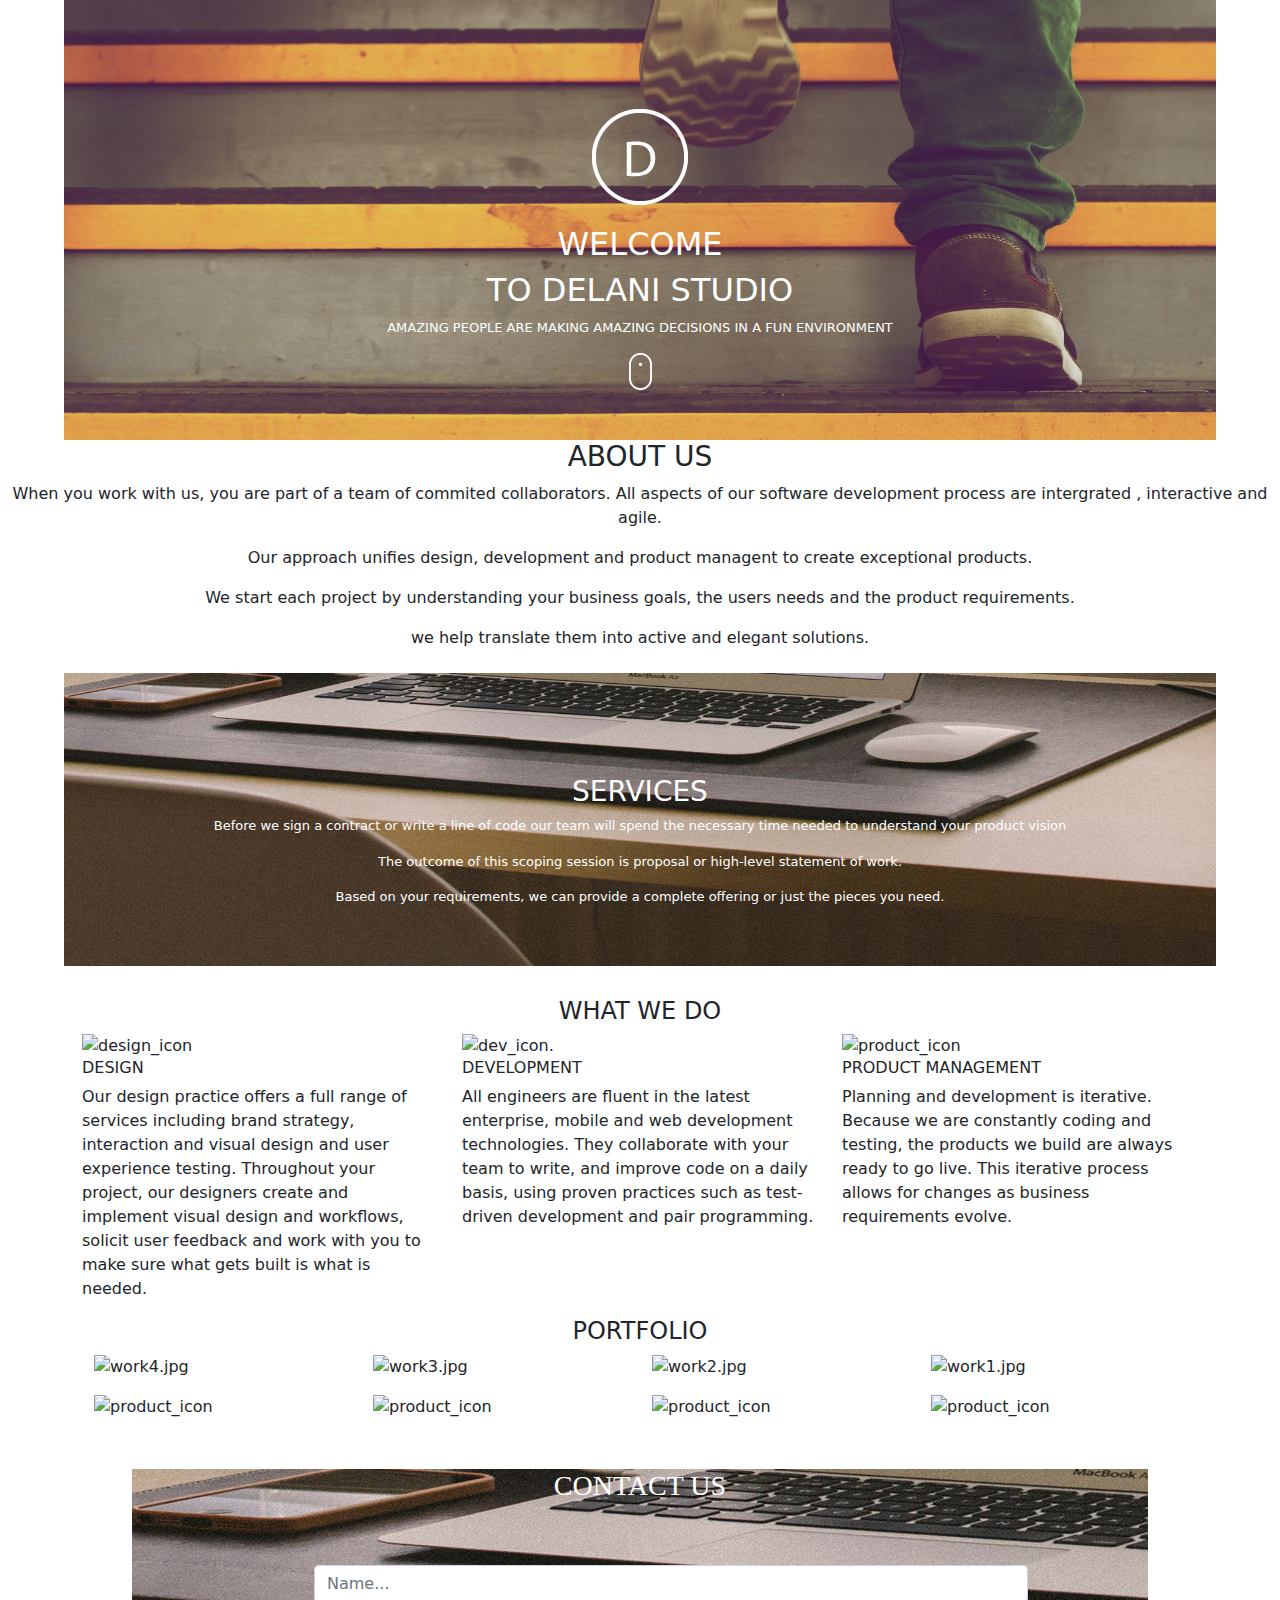
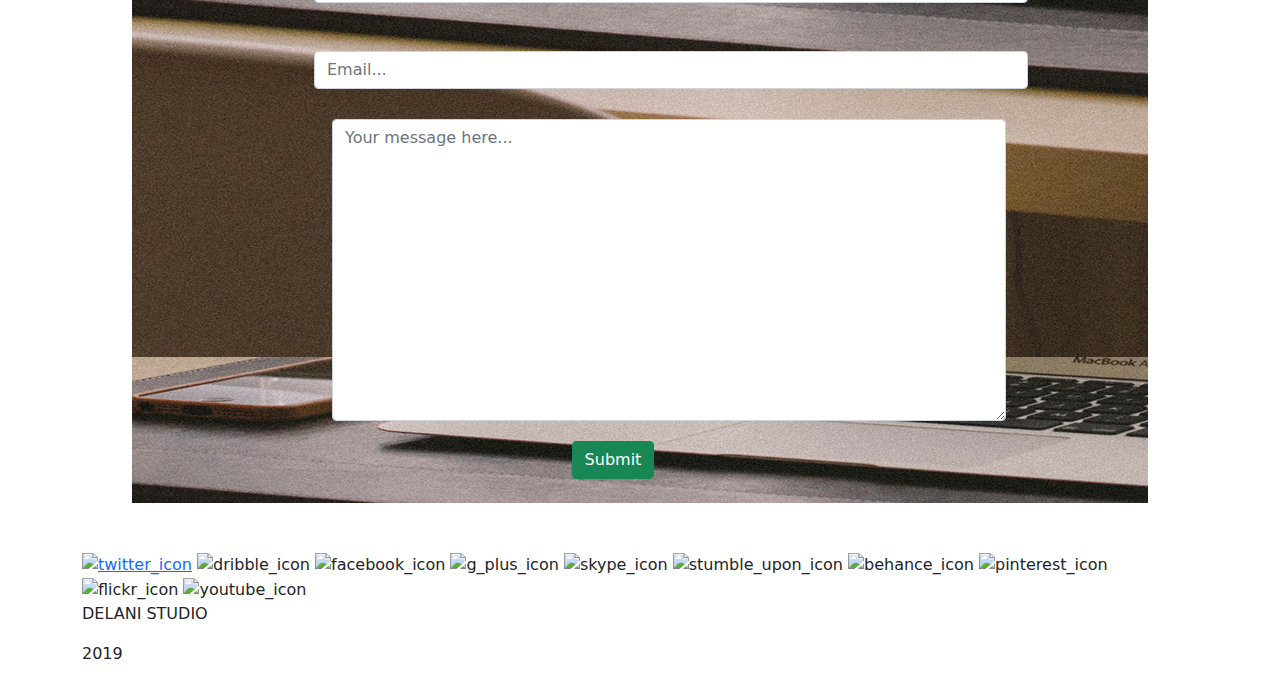
==== commit 15c2631e: "added toggle effect on what we do" ====
--- a/delani.html
+++ b/delani.html
@@ -72,20 +72,20 @@
          <div >
             <img src="/assets/design_icon.png" alt=" design_icon" id="show1" />
             <h6>DESIGN</h6>
-            <p id="switchdisplay">
+            <p id="hidedesign">
             Our design practice offers a full range of services including brand
             strategy, interaction and visual design and user experience testing.
             Throughout your project, our designers create and implement visual
             design and workflows, solicit user feedback and work with you to
             make sure what gets built is what is needed.
             </p>
-        </div>
+         </div>
         </div>
         <div class="col-md-4">
           <div id="development">
-            <img src="/assets/dev_icon.png" alt="dev_icon." />
+            <img src="/assets/dev_icon.png" alt="dev_icon." id="show2" />
             <h6>DEVELOPMENT</h6>
-            <p id="">
+            <p id="hidedevelopment">
             All engineers are fluent in the latest enterprise, mobile and web
             development technologies. They collaborate with your team to write,
             and improve code on a daily basis, using proven practices such as
@@ -94,10 +94,10 @@
         </div>
       </div>
       <div class="col-md-4">
-        <div>
-            <img src="/assets/product_icon.png" alt="product_icon" />
+        <div id="product">
+            <img src="/assets/product_icon.png" alt="product_icon" id="show3" />
           <h6>PRODUCT MANAGEMENT</h6>
-          <p id="product">
+          <p id="hideproduct">
             Planning and development is iterative. Because we are constantly
             coding and testing, the products we build are always ready to go
             live. This iterative process allows for changes as business
@@ -142,8 +142,8 @@
           </div>
         </div>
     </div>
-    <div class="contacts container-fluid">
-      <div class="contact-overlay container-fluid">
+    <div class="contacts container">
+      <div class="contact-overlay overlay">
           <h3 class="text-center text-white contactus-text">CONTACT US</h1><br>
           <div class="col-md-9 input">
               <form id="form">
--- a/css/delani.css
+++ b/css/delani.css
@@ -36,13 +36,10 @@
 .text1 {
     padding-top: 5%;
     color: white;
-    font-size: 12px;
+    font-size: 13px;
+    font-family:Verdana, Geneva, Tahoma, sans-serif
     text-align: center;
 }
-    .switchdisplay {
-        display: none;
-      }
-
 
 .contacts {
     padding: 50px;
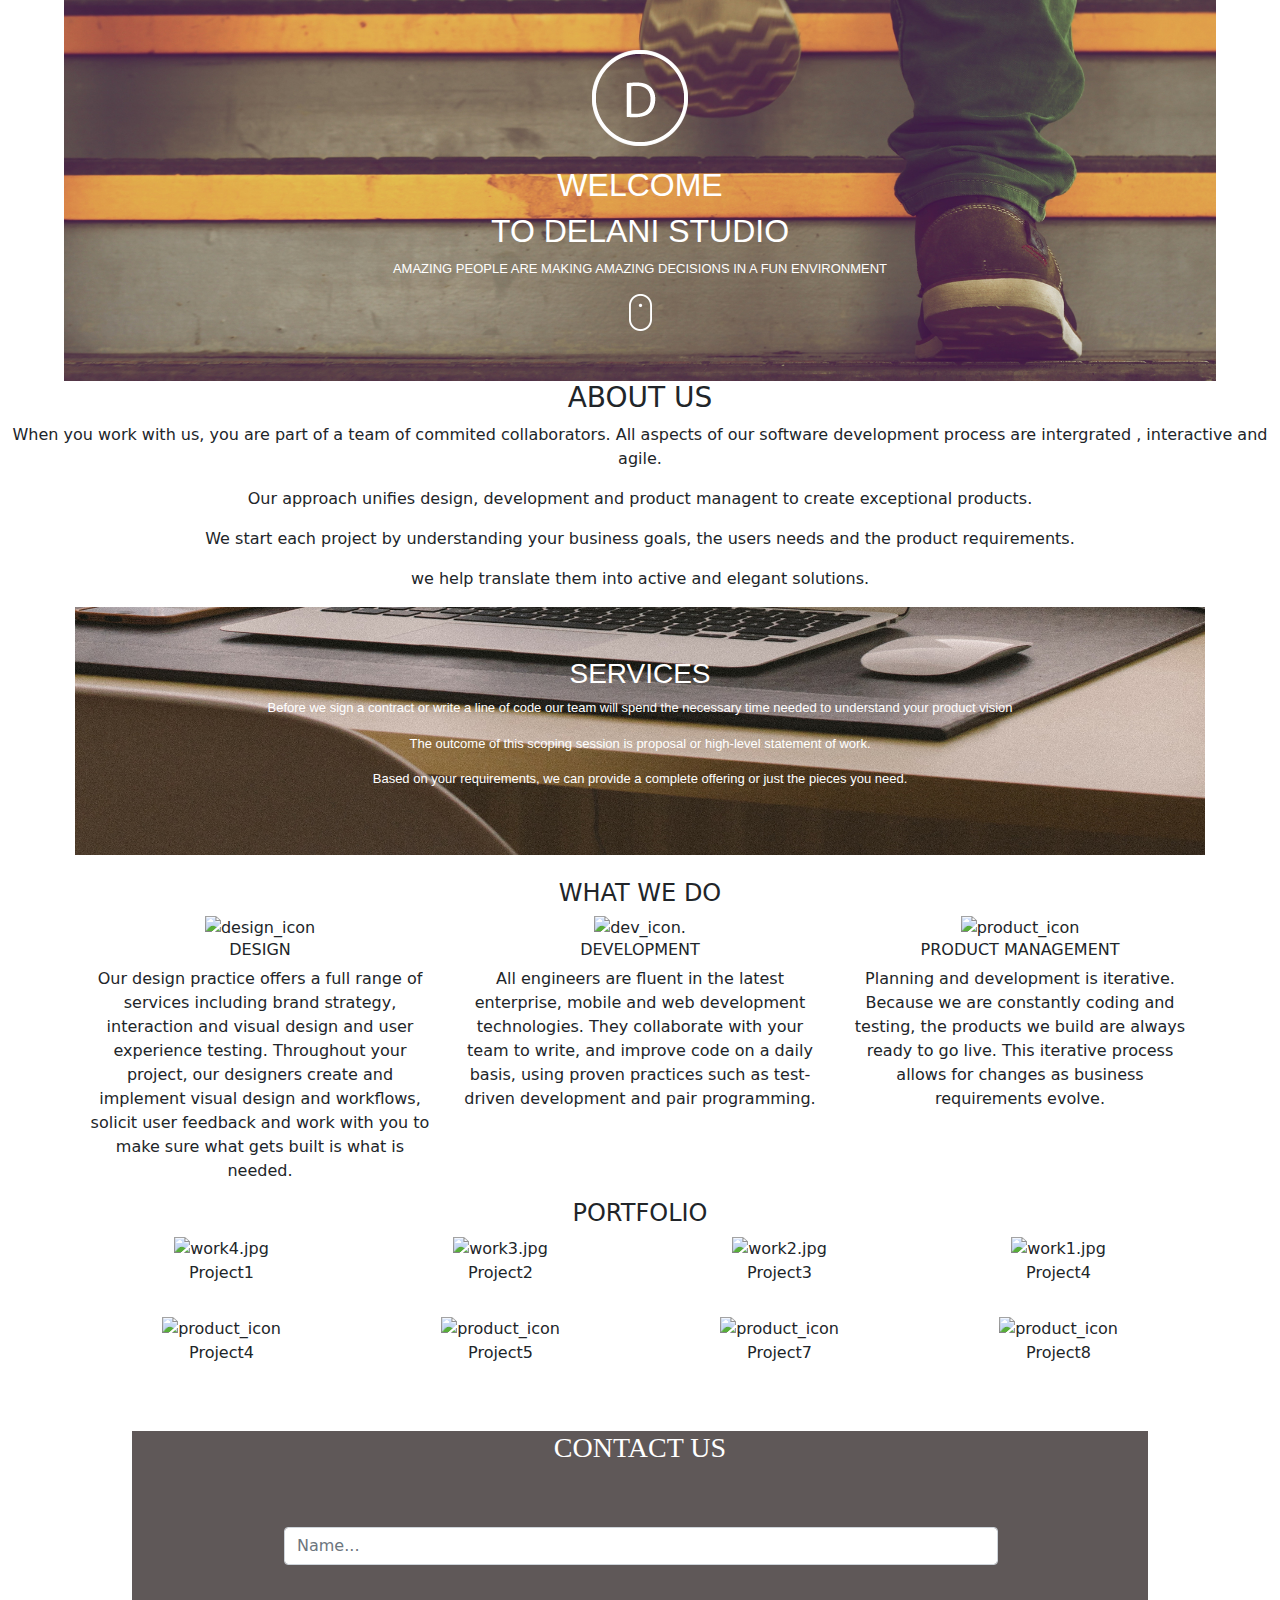
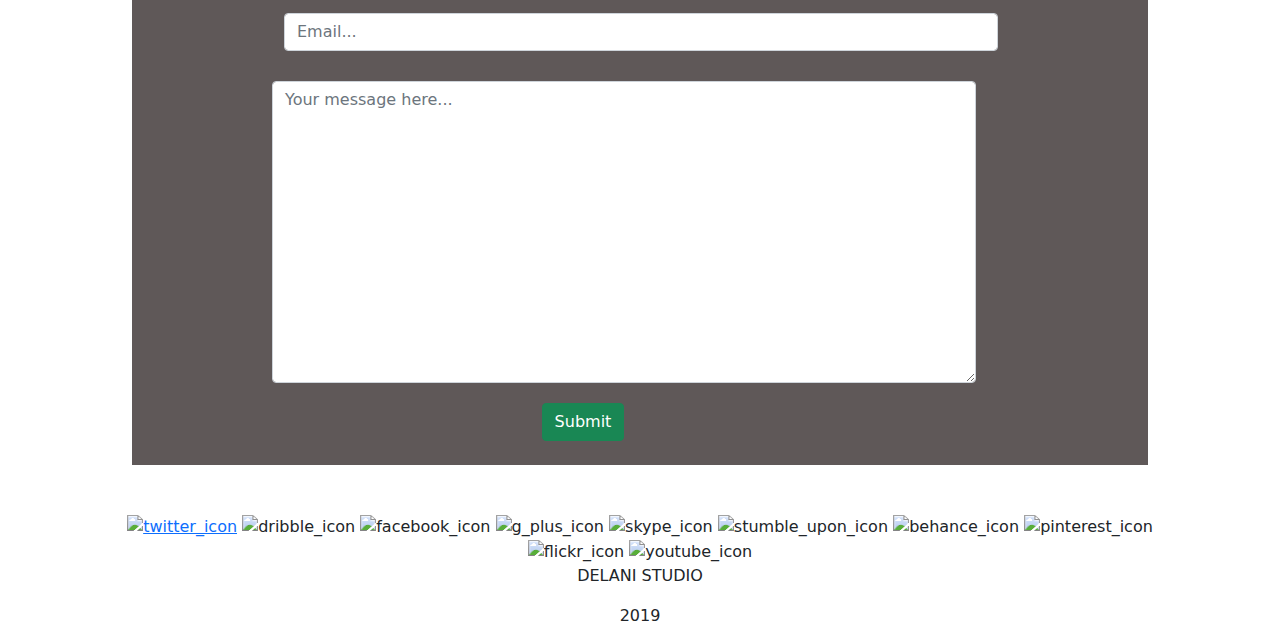
==== commit 82fabb08: "Final" ====
--- a/delani.html
+++ b/delani.html
@@ -44,10 +44,14 @@
       </p>
       <p>we help translate them into active and elegant solutions.</p>
     </div>
-    <div class="banner2">
-      <div class="text1">
+      <div class="col text-center container-fluid">
+        <div class="banner2  ">
+      <div class="container text1 ">
+        <div>
         <h3>SERVICES</h3>
-        <p>
+        </div>
+        <div>
+        <p >
           Before we sign a contract or write a line of code our team will spend
           the necessary time needed to understand your product vision
         </p>
@@ -59,6 +63,7 @@
           Based on your requirements, we can provide a complete offering or just
           the pieces you need.
         </p>
+        </div>
       </div>
     </div>
     
@@ -113,36 +118,62 @@
       <h4 style="text-align: center;">PORTFOLIO</h4>
       <div class="container">
         <div class="row">
-            <div class="col-sm-12 col-md-3 col-lg-3">
-            <img src="/assets/work4.jpg" class="img-fluid"alt="work4.jpg"  />
+      
+            <div class="col-sm-12 col-md-3 col-lg-3 " >
+            <img src="/assets/work4.jpg" class="img-fluid "alt="work4.jpg" />
+             <div>
+            <p class="portfoliohover">Project1</p>
+             </div>
             </div>
+            
           <div class="col-sm-12 col-md-3 col-lg-3">
             <img src="/assets/work3.jpg" class="img-fluid" alt="work3.jpg" />
+            <div>
+              <p class="portfoliohover">Project2</p>
+               </div>
           </div>
           <div class="col-sm-12 col-md-3 col-lg-3">
             <img src="/assets/work2.jpg" class="img-fluid" alt="work2.jpg" />
+            <div>
+              <p class="portfoliohover">Project3</p>
+               </div>
           </div>
           <div class="col-sm-12 col-md-3 col-lg-3">
             <img src="/assets/work1.jpg" class="img-fluid" alt="work1.jpg" />
+            <div>
+              <p class="portfoliohover">Project4</p>
+               </div>
           </div>
         </div>
         <p></p>
         <div class="row">
           <div class="col-sm-12 col-md-3 col-lg-3">
             <img src="/assets/work5.jpg" class="img-fluid" alt="product_icon" />
+            <div>
+              <p class="portfoliohover">Project4</p>
+               </div>
           </div>
           <div class="col-sm-12 col-md-3 col-lg-3">
             <img src="/assets/work6.jpg" class="img-fluid" alt="product_icon" />
+            <div>
+              <p class="portfoliohover">Project5</p>
+               </div>
           </div>
           <div class="col-sm-12 col-md-3 col-lg-3">
             <img src="/assets/work7.jpg" class="img-fluid" alt="product_icon" />
+            <div>
+              <p class="portfoliohover">Project7</p>
+               </div>
           </div>
           <div class="col-sm-12 col-md-3 col-lg-3">
             <img src="/assets/work8.jpg" class="img-fluid" alt="product_icon" />
-          </div>
-        </div>
-    </div>
-    <div class="contacts container">
+            <div>
+              <p class="portfoliohover">Project8</p>
+               </div>
+          </div>
+        </div>
+   </div>
+    <div class="contacts container-fluid">
       <div class="contact-overlay overlay">
           <h3 class="text-center text-white contactus-text">CONTACT US</h1><br>
           <div class="col-md-9 input">
@@ -157,9 +188,8 @@
                       </div>
                   </div>
                   <div class="row input">
-                      <textarea class="form-control col-md-8 text" rows="12" name="message" id="message"
-                                placeholder="Your message here..."></textarea>
-                      <div class="col-md-2"></div>
+                      <textarea class="form-control col-md-8 text container-fluid" rows="12" name="message"                                placeholder="Your message here..."></textarea>
+                      <div class="col-md-2 container-fluid"></div>
                   </div>
                   <button class="btn btn-success mx-auto d-block submit" type="submit">Submit</button>
                   <br>
--- a/css/delani.css
+++ b/css/delani.css
@@ -33,25 +33,38 @@
 
 }
 
+
 .text1 {
-    padding-top: 5%;
+    padding-top: 0%;
     color: white;
     font-size: 13px;
     font-family:Verdana, Geneva, Tahoma, sans-serif
-    text-align: center;
+    
+    
 }
+
+.portfoliohover1{
+    opacity:0;
+    background-color: rgba(255, 255, 255, 0.623);
+    
+} 
+
+.portfoliohover2{
+    opacity:0;
+    background-color: rgba(255, 255, 255, 0.623);
+    
+}
+
 
 .contacts {
     padding: 50px;
-    background-size: 90%;
+    background-size: 100%;
     background-position:center;
     
 }
 
 .contact-overlay {
     background-color: rgb(95, 88, 88);
-    background-image: url('/Assets/s_image.jpg');
-  
 }
 
 
@@ -65,19 +78,24 @@
 
 
 .input{
+
+   
+    margin-left: 70px;
     margin-top: 30px;
-    margin-left: 100px;
+   
+   
+    
 }
 .contactus-text{
     font-family: 'Comfortaa', cursive;
     
+    
 }
-
-
 
 .name{
     margin-right: 5px;
     margin-left: 70px;
+
 }
 input.error {
     border: 1px dashed red;
@@ -87,4 +105,5 @@
 .email{
     margin-right: 5px;
     margin-left: 70px;
+   
 }